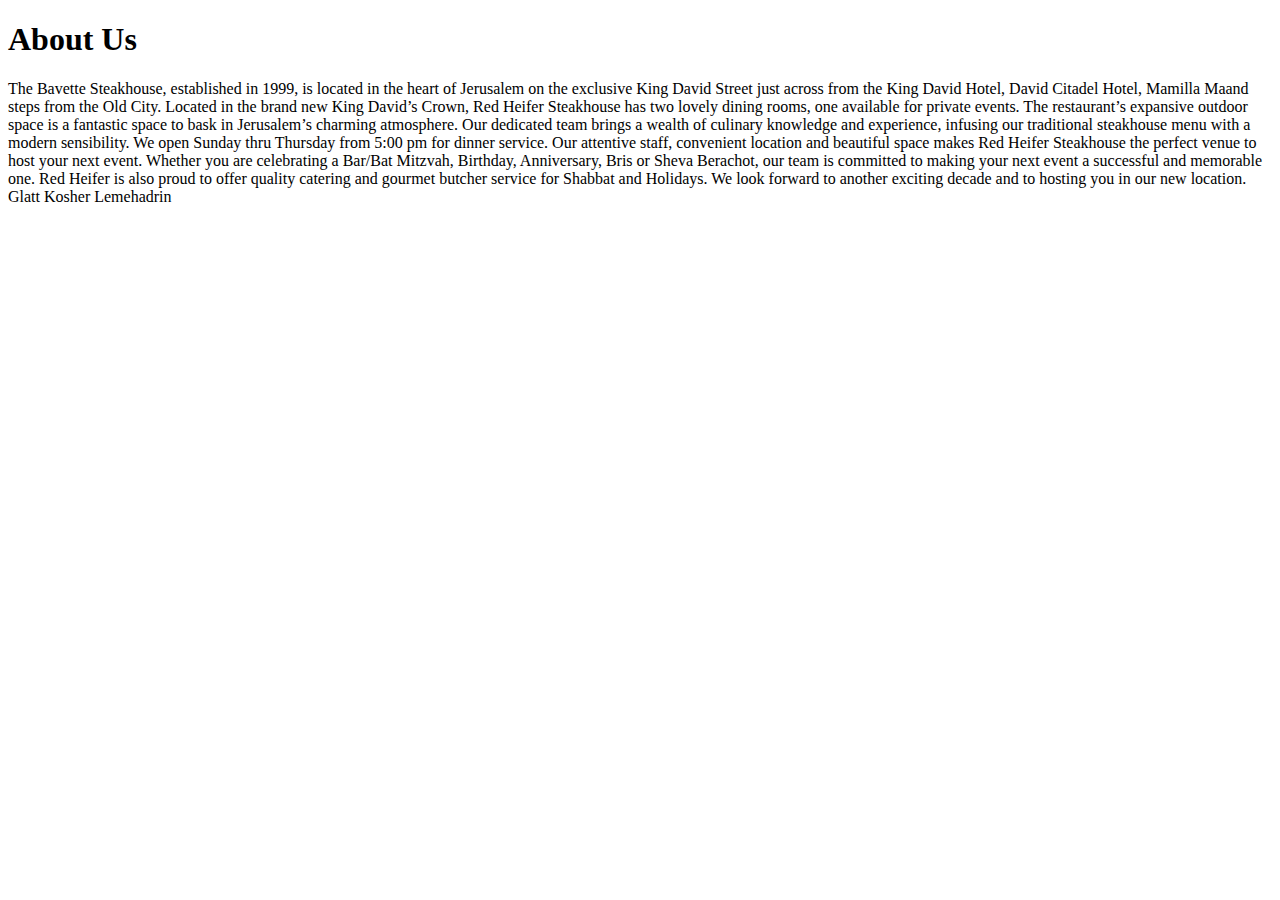
==== index.html @ e4cea2a4 "my first work" ====
<!DOCTYPE html>
<html lang="en">

<head>
    <meta charset="UTF-8">
    <meta name="viewport" content="width=device-width, initial-scale=1.0">
    <title>Document</title>
</head>

<body>
    <div class="About">
        <h1>About Us</h1>
        <p>The Bavette Steakhouse, established in 1999, is located in the heart of Jerusalem on the exclusive King David
            Street just across from the King David Hotel, David Citadel Hotel, Mamilla Maand steps from the Old City.
            Located in the brand new King David’s Crown, Red Heifer Steakhouse has two lovely dining rooms, one
            available for private events. The restaurant’s expansive outdoor space is a fantastic space to bask in
            Jerusalem’s charming atmosphere.

            Our dedicated team brings a wealth of culinary knowledge and experience, infusing our traditional steakhouse
            menu with a modern sensibility.

            We open Sunday thru Thursday from 5:00 pm for dinner service. Our attentive staff, convenient location and
            beautiful space makes Red Heifer Steakhouse the perfect venue to host your next event. Whether you are
            celebrating a Bar/Bat Mitzvah, Birthday, Anniversary, Bris or Sheva Berachot, our team is committed to
            making your next event a successful and memorable one. Red Heifer is also proud to offer quality catering
            and gourmet butcher service for Shabbat and Holidays.

            We look forward to another exciting decade and to hosting you in our new location.

            Glatt Kosher Lemehadrin</p>

    </div>

</body>

</html>
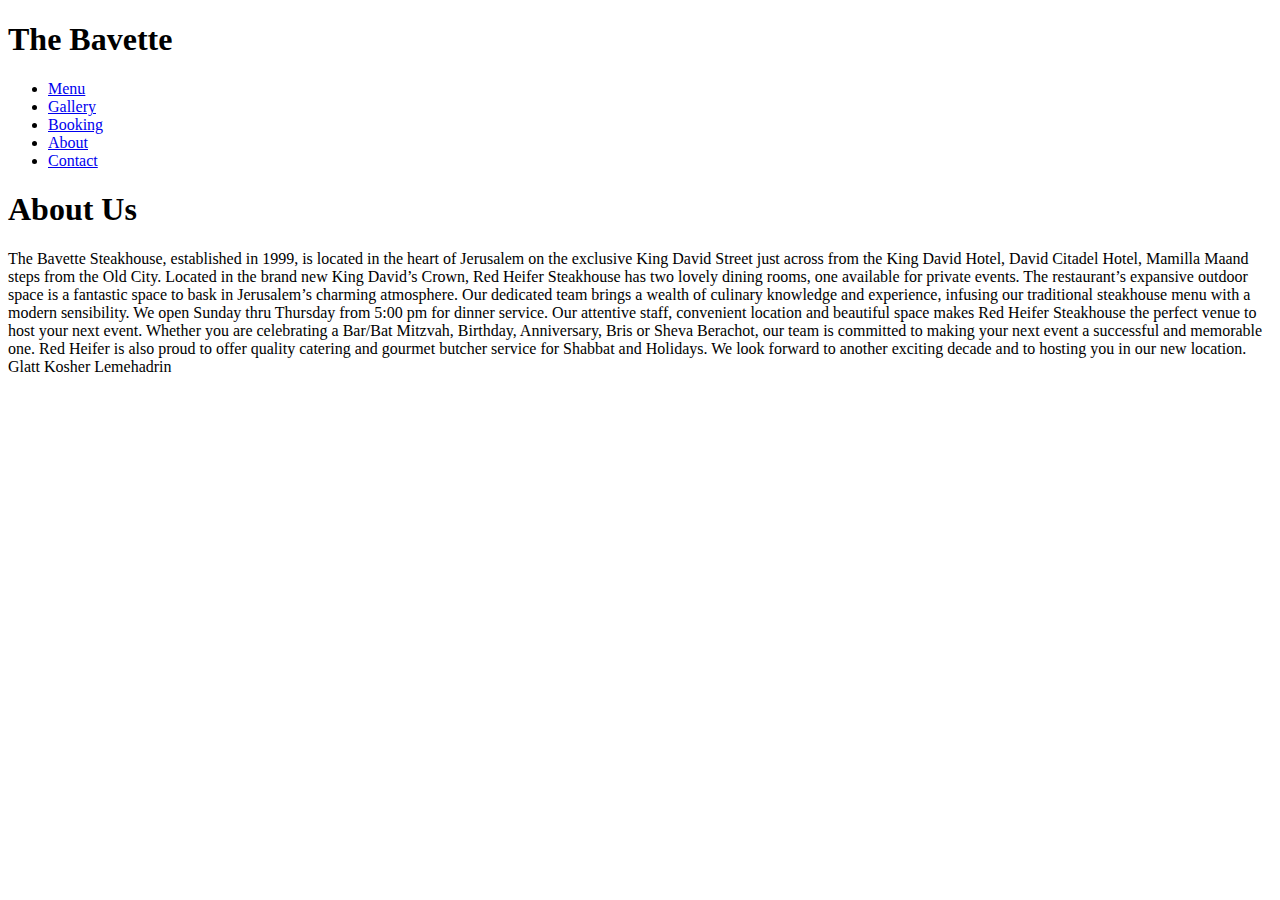
==== commit 5b755559: "Merge branch 'master' of https://github.com/erezCohen31/Restaurant" ====
--- a/index.html
+++ b/index.html
@@ -8,29 +8,49 @@
 </head>
 
 <body>
-    <div class="About">
-        <h1>About Us</h1>
-        <p>The Bavette Steakhouse, established in 1999, is located in the heart of Jerusalem on the exclusive King David
-            Street just across from the King David Hotel, David Citadel Hotel, Mamilla Maand steps from the Old City.
-            Located in the brand new King David’s Crown, Red Heifer Steakhouse has two lovely dining rooms, one
-            available for private events. The restaurant’s expansive outdoor space is a fantastic space to bask in
-            Jerusalem’s charming atmosphere.
+    
 
-            Our dedicated team brings a wealth of culinary knowledge and experience, infusing our traditional steakhouse
-            menu with a modern sensibility.
+    <header>
+        <h1>The Bavette</h1>
+    </header>
+    <aside>
+        <nav>
+            <ul>
+                <li><a href="#">Menu</a></li>
+                <li><a href="#">Gallery</a></li>
+                <li><a href="#">Booking</a></li>
+                <li><a href="#">About</a></li>
+                <li><a href="#">Contact</a></li>
 
-            We open Sunday thru Thursday from 5:00 pm for dinner service. Our attentive staff, convenient location and
-            beautiful space makes Red Heifer Steakhouse the perfect venue to host your next event. Whether you are
-            celebrating a Bar/Bat Mitzvah, Birthday, Anniversary, Bris or Sheva Berachot, our team is committed to
-            making your next event a successful and memorable one. Red Heifer is also proud to offer quality catering
-            and gourmet butcher service for Shabbat and Holidays.
 
-            We look forward to another exciting decade and to hosting you in our new location.
-
-            Glatt Kosher Lemehadrin</p>
-
-    </div>
-
+            </ul>
+        </nav>
+    </aside>
+    <main>
+        <div class="About">
+            <h1>About Us</h1>
+            <p>The Bavette Steakhouse, established in 1999, is located in the heart of Jerusalem on the exclusive King David
+                Street just across from the King David Hotel, David Citadel Hotel, Mamilla Maand steps from the Old City.
+                Located in the brand new King David’s Crown, Red Heifer Steakhouse has two lovely dining rooms, one
+                available for private events. The restaurant’s expansive outdoor space is a fantastic space to bask in
+                Jerusalem’s charming atmosphere.
+    
+                Our dedicated team brings a wealth of culinary knowledge and experience, infusing our traditional steakhouse
+                menu with a modern sensibility.
+    
+                We open Sunday thru Thursday from 5:00 pm for dinner service. Our attentive staff, convenient location and
+                beautiful space makes Red Heifer Steakhouse the perfect venue to host your next event. Whether you are
+                celebrating a Bar/Bat Mitzvah, Birthday, Anniversary, Bris or Sheva Berachot, our team is committed to
+                making your next event a successful and memorable one. Red Heifer is also proud to offer quality catering
+                and gourmet butcher service for Shabbat and Holidays.
+    
+                We look forward to another exciting decade and to hosting you in our new location.
+    
+                Glatt Kosher Lemehadrin</p>
+    
+        </div>
+    </main>
+    <footer></footer>
 </body>
 
 </html>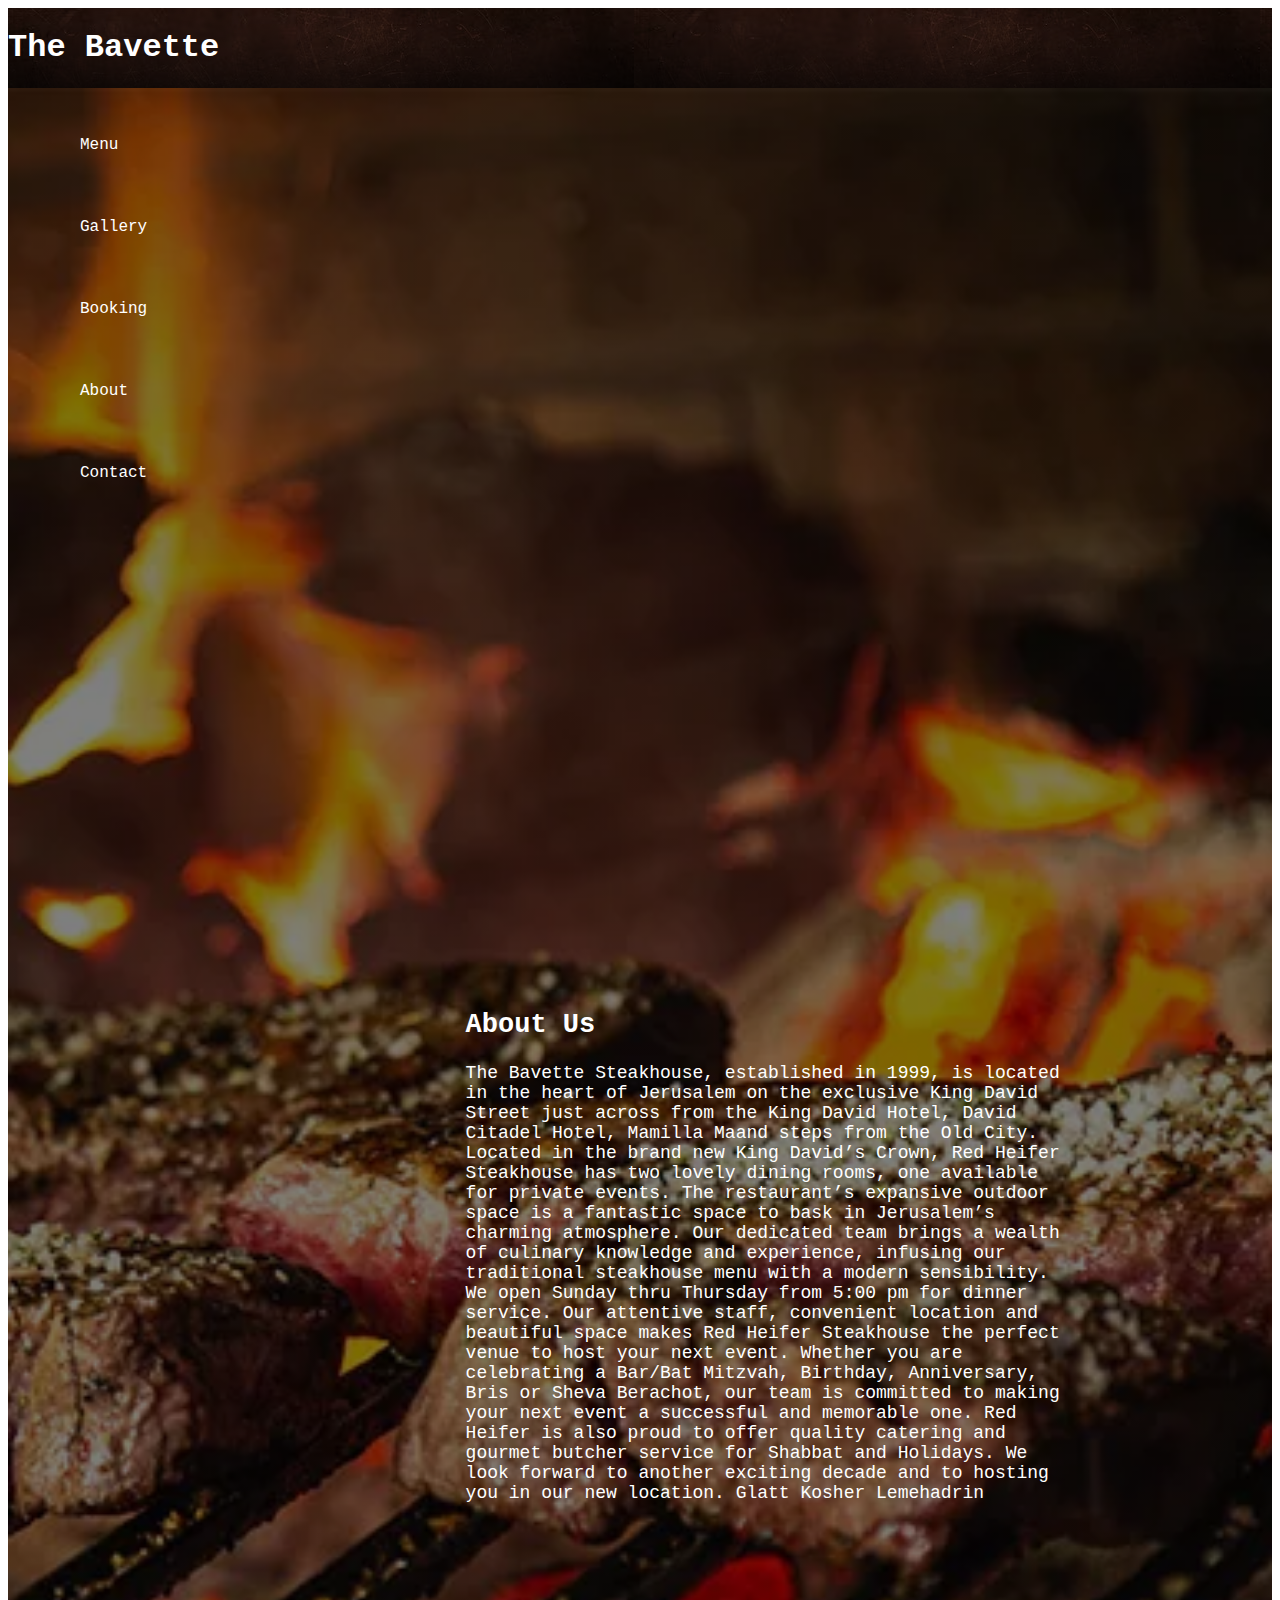
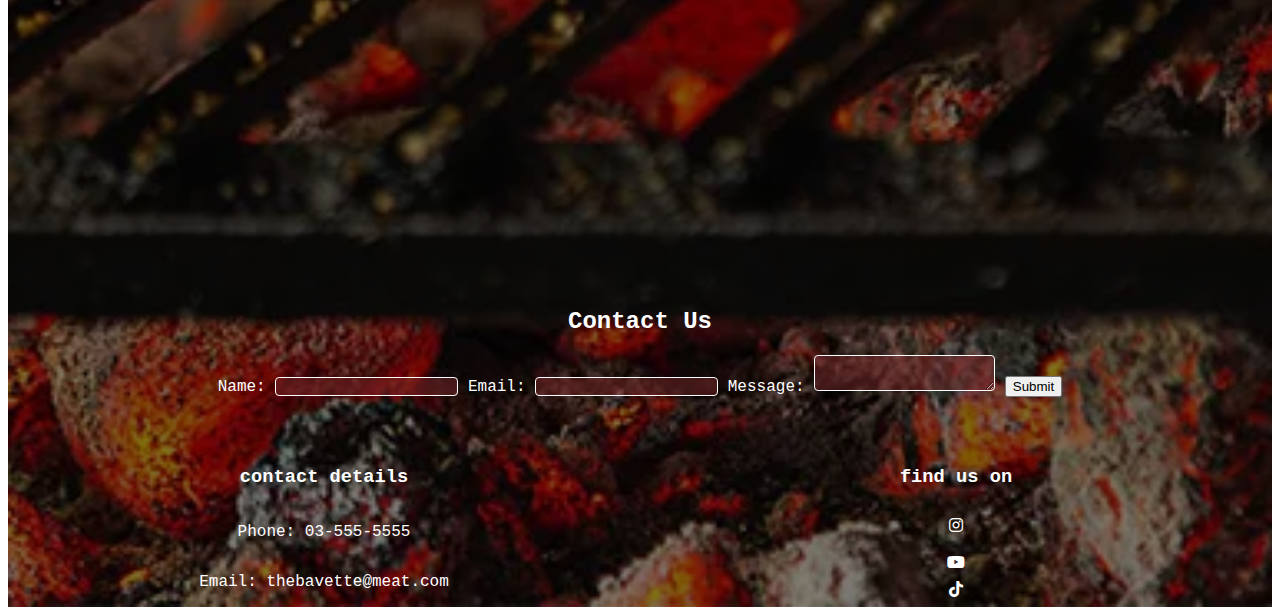
==== commit 2bfe277b: "index with css" ====
--- a/index.html
+++ b/index.html
@@ -5,52 +5,101 @@
     <meta charset="UTF-8">
     <meta name="viewport" content="width=device-width, initial-scale=1.0">
     <title>Document</title>
+  <link rel="stylesheet" href="https://cdnjs.cloudflare.com/ajax/libs/font-awesome/6.0.0-beta3/css/all.min.css">
+    <link rel="stylesheet" href="style.css">
+
 </head>
 
 <body>
+    <!-- <div class="video-container">
+        <video autoplay muted loop class="background-video">
+            <source src="/images/backgroud_video.mp4" type="video/mp4">
+            Votre navigateur ne supporte pas la vidéo HTML5.
+        </video>
+    </div> -->
     
 
-    <header>
-        <h1>The Bavette</h1>
-    </header>
-    <aside>
-        <nav>
-            <ul>
-                <li><a href="#">Menu</a></li>
-                <li><a href="#">Gallery</a></li>
-                <li><a href="#">Booking</a></li>
-                <li><a href="#">About</a></li>
-                <li><a href="#">Contact</a></li>
+
+        <header>
+            <h1>The Bavette</h1>
+        </header>
+       <div class="image-background"> <aside>
+        <div class="background-container">
+<aside>
+                <ul>
+                    <li><a href="#">Menu</a></li>
+                    <li><a href="#">Gallery</a></li>
+                    <li><a href="#">Booking</a></li>
+                    <li><a href="#about">About</a></li>
+                    <li><a href="#contact">Contact</a></li>
 
 
-            </ul>
-        </nav>
-    </aside>
-    <main>
-        <div class="About">
-            <h1>About Us</h1>
-            <p>The Bavette Steakhouse, established in 1999, is located in the heart of Jerusalem on the exclusive King David
-                Street just across from the King David Hotel, David Citadel Hotel, Mamilla Maand steps from the Old City.
-                Located in the brand new King David’s Crown, Red Heifer Steakhouse has two lovely dining rooms, one
-                available for private events. The restaurant’s expansive outdoor space is a fantastic space to bask in
-                Jerusalem’s charming atmosphere.
-    
-                Our dedicated team brings a wealth of culinary knowledge and experience, infusing our traditional steakhouse
-                menu with a modern sensibility.
-    
-                We open Sunday thru Thursday from 5:00 pm for dinner service. Our attentive staff, convenient location and
-                beautiful space makes Red Heifer Steakhouse the perfect venue to host your next event. Whether you are
-                celebrating a Bar/Bat Mitzvah, Birthday, Anniversary, Bris or Sheva Berachot, our team is committed to
-                making your next event a successful and memorable one. Red Heifer is also proud to offer quality catering
-                and gourmet butcher service for Shabbat and Holidays.
-    
-                We look forward to another exciting decade and to hosting you in our new location.
-    
-                Glatt Kosher Lemehadrin</p>
-    
-        </div>
-    </main>
-    <footer></footer>
+                </ul>
+        </aside>
+        <main>
+            <div class="about" id="about">
+                <h2>About Us</h2>
+                <p>The Bavette Steakhouse, established in 1999, is located in the heart of Jerusalem on the exclusive
+                    King David
+                    Street just across from the King David Hotel, David Citadel Hotel, Mamilla Maand steps from the Old
+                    City.
+                    Located in the brand new King David’s Crown, Red Heifer Steakhouse has two lovely dining rooms, one
+                    available for private events. The restaurant’s expansive outdoor space is a fantastic space to bask
+                    in
+                    Jerusalem’s charming atmosphere.
+
+                    Our dedicated team brings a wealth of culinary knowledge and experience, infusing our traditional
+                    steakhouse
+                    menu with a modern sensibility.
+
+                    We open Sunday thru Thursday from 5:00 pm for dinner service. Our attentive staff, convenient
+                    location and
+                    beautiful space makes Red Heifer Steakhouse the perfect venue to host your next event. Whether you
+                    are
+                    celebrating a Bar/Bat Mitzvah, Birthday, Anniversary, Bris or Sheva Berachot, our team is committed
+                    to
+                    making your next event a successful and memorable one. Red Heifer is also proud to offer quality
+                    catering
+                    and gourmet butcher service for Shabbat and Holidays.
+
+                    We look forward to another exciting decade and to hosting you in our new location.
+
+                    Glatt Kosher Lemehadrin</p>
+
+            </div>
+        </main>
+        <footer>
+            <section id="contact">
+
+                <h2>Contact Us</h2>
+                <form action="#" method="post">
+                    <label for="name">Name:</label>
+                    <input type="text" id="name" name="name" required>
+
+                    <label for="email">Email:</label>
+                    <input type="email" id="email" name="email" required>
+
+                    <label for="message">Message:</label>
+                    <textarea id="message" name="message" required></textarea>
+
+                    <input type="submit" value="Submit">
+                </form>
+            </section>
+            <div class="contact-details">
+                <h3>contact details</h3>
+                <p>Phone: 03-555-5555</p>
+                <p>Email: thebavette@meat.com</p>
+            </div>
+            <div class="social-media">
+                <h3>find us on</h3>
+                <i class="fa-brands fa-instagram"></i>
+                <i class="fa-brands fa-x-twitter"></i>  
+                <i class="fa-brands fa-youtube"></i>
+                <i class="fa-brands fa-tiktok"></i>
+            </div>
+        </footer>
+    </div>
+    </div>
 </body>
 
 </html>--- a/style.css
+++ b/style.css
@@ -0,0 +1,140 @@
+:root{
+    --color-text :white;    
+    ;
+    --font-text:  'Courier New', Courier, monospace;
+}
+.image-background {
+    background-image: linear-gradient(rgba(0, 0, 0, 0.5), rgba(0, 0, 0, 0.5)),url(/images/image.png) ;
+    background-size: cover;
+    background-position: center;
+   }
+   body{
+    display: flex;
+flex-direction: column;
+}
+.background-container {
+    display: grid;
+    grid-template-columns: 20vw auto;
+    grid-template-rows:  100vh auto auto;
+
+}
+
+header {
+  background-image:linear-gradient(rgba(0, 0, 0, 0.3), rgba(0, 0, 0, 0.8)),url(/images/backgroud_header.avif) ;
+    color: var(--color-text);
+    font-family: var(--font-text);
+    
+
+}   
+
+aside {
+    grid-column: 1/3;
+    grid-row: 1/2;
+
+    }
+     ul  {
+       display: flex;
+       flex-direction: column;  
+    list-style-type: none; 
+
+ }
+aside  ul li a{
+    display: block;
+    text-decoration: none;
+    padding: 2rem;
+    color: var(--color-text);
+font-family: 'Courier New', Courier, monospace;
+
+}
+a:hover{
+    font-size: 1.5rem;
+    transition: 300ms;
+}
+
+main {
+    grid-column: 2/3;
+    grid-row: 2/3;
+    height: 100vh;
+    display: flex;
+    justify-content: center;
+    color: var(--color-text);
+    font-family: var(--font-text);
+
+}
+
+.about{
+ width: 60%;
+ font-size: large;
+
+}
+
+footer {
+display: grid;
+    grid-column: 1/3;
+    grid-row: 3/4;
+    grid-template-columns: 1fr 1fr;
+grid-template-rows: 1fr 1fr;
+color: var(--color-text);
+font-family: var(--font-text);
+
+}
+input:not([type=submit]), textarea {
+background-color: rgba(121, 43, 43, 0.499);
+border: white 1px solid;
+border-radius: 4px;}
+
+#contact {
+    grid-column: 1/3;
+    grid-row: 1/2;
+    display: flex;
+    flex-direction: column;
+    align-items: center;
+}
+.contact-details {
+    grid-column: 1/2;
+    grid-row: 2/3;
+    display: flex;
+    flex-direction: column;
+    align-items: center;
+    justify-content: center;
+}
+.social-media {
+    grid-column: 2/3;
+    grid-row: 2/3;
+    display: flex;
+    flex-direction: column;
+    align-items: center;
+    justify-content: space-between;
+    margin-bottom: 10px;
+}
+@media screen and (max-width: 600px) {
+    .background-container {
+        grid-template-columns: 1fr;
+        grid-template-rows:  100vh auto auto;
+    }
+   .about{width: 100%;}
+    
+   footer{
+    grid-template-columns: 1fr;
+    grid-template-rows: 1fr 1fr 1fr;}
+    #contact {
+        grid-column: 1/2;
+        grid-row: 1/2;
+    }
+    form{
+        display: flex;
+        flex-direction: column;
+    }
+    .contact-details {
+        grid-column: 1/2;
+
+        grid-row: 2/3;
+        
+    }
+    .social-media {
+        grid-column: 1/2;
+        grid-row: 3/4;
+       justify-content: space-evenly;
+        
+    }
+}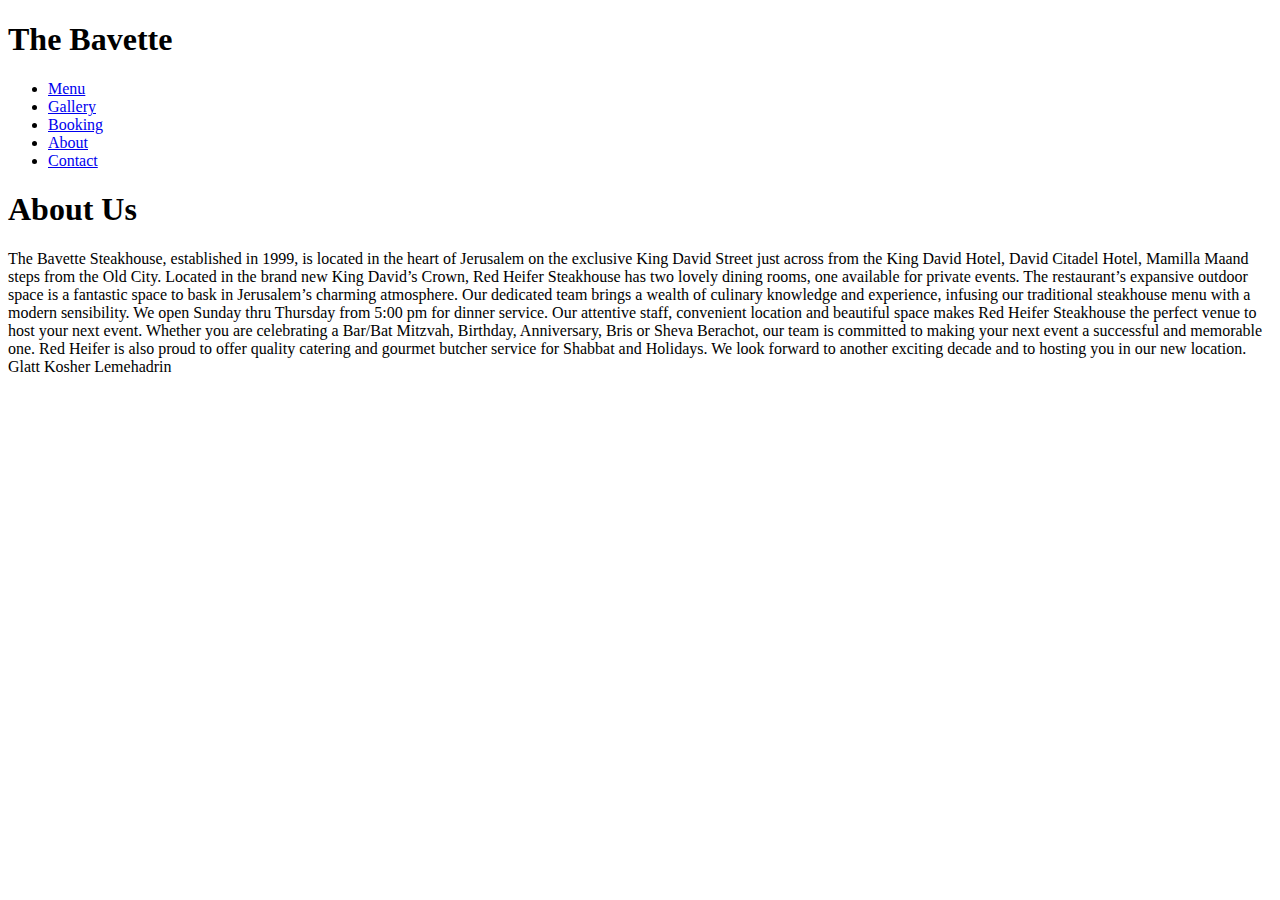
==== commit c11546f0: "now the gallery is all reday made" ====
--- a/index.html
+++ b/index.html
@@ -5,101 +5,52 @@
     <meta charset="UTF-8">
     <meta name="viewport" content="width=device-width, initial-scale=1.0">
     <title>Document</title>
-  <link rel="stylesheet" href="https://cdnjs.cloudflare.com/ajax/libs/font-awesome/6.0.0-beta3/css/all.min.css">
-    <link rel="stylesheet" href="style.css">
-
 </head>
 
 <body>
-    <!-- <div class="video-container">
-        <video autoplay muted loop class="background-video">
-            <source src="/images/backgroud_video.mp4" type="video/mp4">
-            Votre navigateur ne supporte pas la vidéo HTML5.
-        </video>
-    </div> -->
     
 
-
-        <header>
-            <h1>The Bavette</h1>
-        </header>
-       <div class="image-background"> <aside>
-        <div class="background-container">
-<aside>
-                <ul>
-                    <li><a href="#">Menu</a></li>
-                    <li><a href="#">Gallery</a></li>
-                    <li><a href="#">Booking</a></li>
-                    <li><a href="#about">About</a></li>
-                    <li><a href="#contact">Contact</a></li>
+    <header>
+        <h1>The Bavette</h1>
+    </header>
+    <aside>
+        <nav>
+            <ul>
+                <li><a href="#">Menu</a></li>
+                <li><a href="gallery.html">Gallery</a></li>
+                <li><a href="#">Booking</a></li>
+                <li><a href="#">About</a></li>
+                <li><a href="#">Contact</a></li>
 
 
-                </ul>
-        </aside>
-        <main>
-            <div class="about" id="about">
-                <h2>About Us</h2>
-                <p>The Bavette Steakhouse, established in 1999, is located in the heart of Jerusalem on the exclusive
-                    King David
-                    Street just across from the King David Hotel, David Citadel Hotel, Mamilla Maand steps from the Old
-                    City.
-                    Located in the brand new King David’s Crown, Red Heifer Steakhouse has two lovely dining rooms, one
-                    available for private events. The restaurant’s expansive outdoor space is a fantastic space to bask
-                    in
-                    Jerusalem’s charming atmosphere.
-
-                    Our dedicated team brings a wealth of culinary knowledge and experience, infusing our traditional
-                    steakhouse
-                    menu with a modern sensibility.
-
-                    We open Sunday thru Thursday from 5:00 pm for dinner service. Our attentive staff, convenient
-                    location and
-                    beautiful space makes Red Heifer Steakhouse the perfect venue to host your next event. Whether you
-                    are
-                    celebrating a Bar/Bat Mitzvah, Birthday, Anniversary, Bris or Sheva Berachot, our team is committed
-                    to
-                    making your next event a successful and memorable one. Red Heifer is also proud to offer quality
-                    catering
-                    and gourmet butcher service for Shabbat and Holidays.
-
-                    We look forward to another exciting decade and to hosting you in our new location.
-
-                    Glatt Kosher Lemehadrin</p>
-
-            </div>
-        </main>
-        <footer>
-            <section id="contact">
-
-                <h2>Contact Us</h2>
-                <form action="#" method="post">
-                    <label for="name">Name:</label>
-                    <input type="text" id="name" name="name" required>
-
-                    <label for="email">Email:</label>
-                    <input type="email" id="email" name="email" required>
-
-                    <label for="message">Message:</label>
-                    <textarea id="message" name="message" required></textarea>
-
-                    <input type="submit" value="Submit">
-                </form>
-            </section>
-            <div class="contact-details">
-                <h3>contact details</h3>
-                <p>Phone: 03-555-5555</p>
-                <p>Email: thebavette@meat.com</p>
-            </div>
-            <div class="social-media">
-                <h3>find us on</h3>
-                <i class="fa-brands fa-instagram"></i>
-                <i class="fa-brands fa-x-twitter"></i>  
-                <i class="fa-brands fa-youtube"></i>
-                <i class="fa-brands fa-tiktok"></i>
-            </div>
-        </footer>
-    </div>
-    </div>
+            </ul>
+        </nav>
+    </aside>
+    <main>
+        <div class="About">
+            <h1>About Us</h1>
+            <p>The Bavette Steakhouse, established in 1999, is located in the heart of Jerusalem on the exclusive King David
+                Street just across from the King David Hotel, David Citadel Hotel, Mamilla Maand steps from the Old City.
+                Located in the brand new King David’s Crown, Red Heifer Steakhouse has two lovely dining rooms, one
+                available for private events. The restaurant’s expansive outdoor space is a fantastic space to bask in
+                Jerusalem’s charming atmosphere.
+    
+                Our dedicated team brings a wealth of culinary knowledge and experience, infusing our traditional steakhouse
+                menu with a modern sensibility.
+    
+                We open Sunday thru Thursday from 5:00 pm for dinner service. Our attentive staff, convenient location and
+                beautiful space makes Red Heifer Steakhouse the perfect venue to host your next event. Whether you are
+                celebrating a Bar/Bat Mitzvah, Birthday, Anniversary, Bris or Sheva Berachot, our team is committed to
+                making your next event a successful and memorable one. Red Heifer is also proud to offer quality catering
+                and gourmet butcher service for Shabbat and Holidays.
+    
+                We look forward to another exciting decade and to hosting you in our new location.
+    
+                Glatt Kosher Lemehadrin</p>
+    
+        </div>
+    </main>
+    <footer></footer>
 </body>
 
 </html>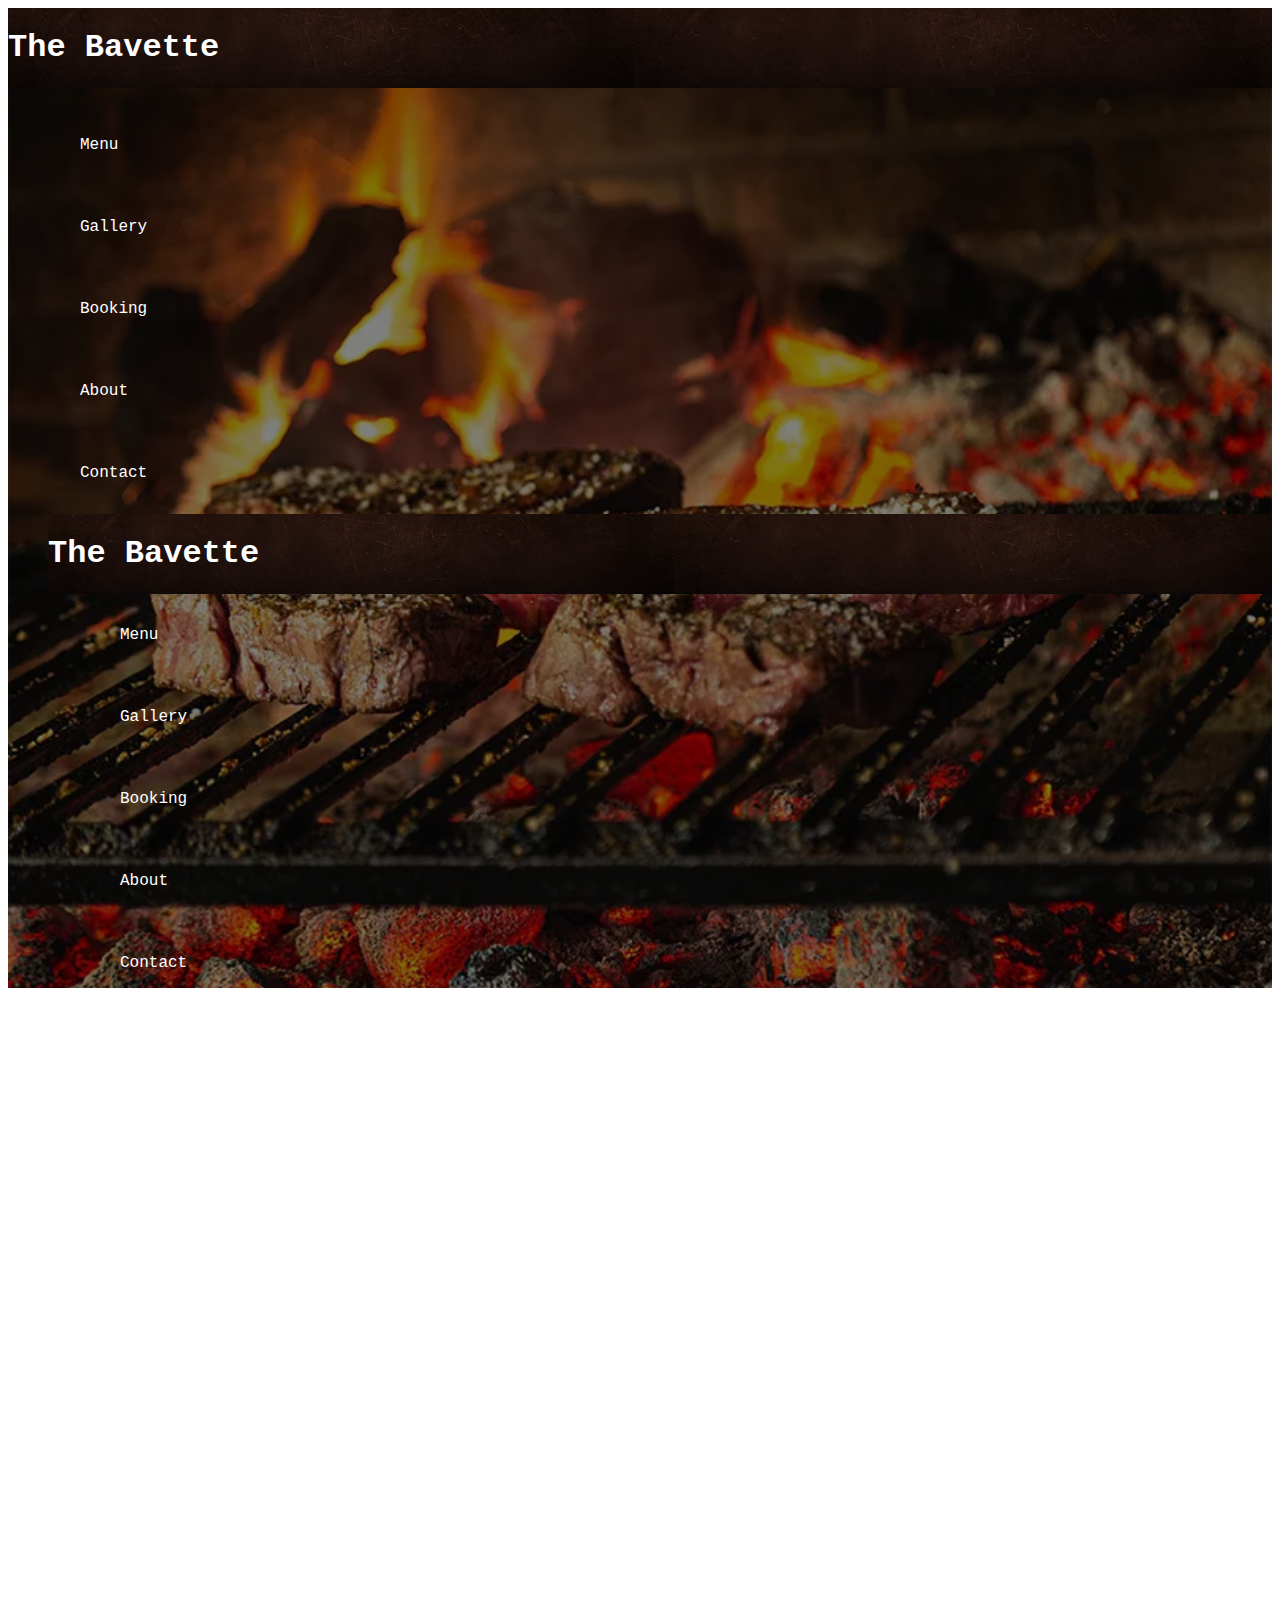
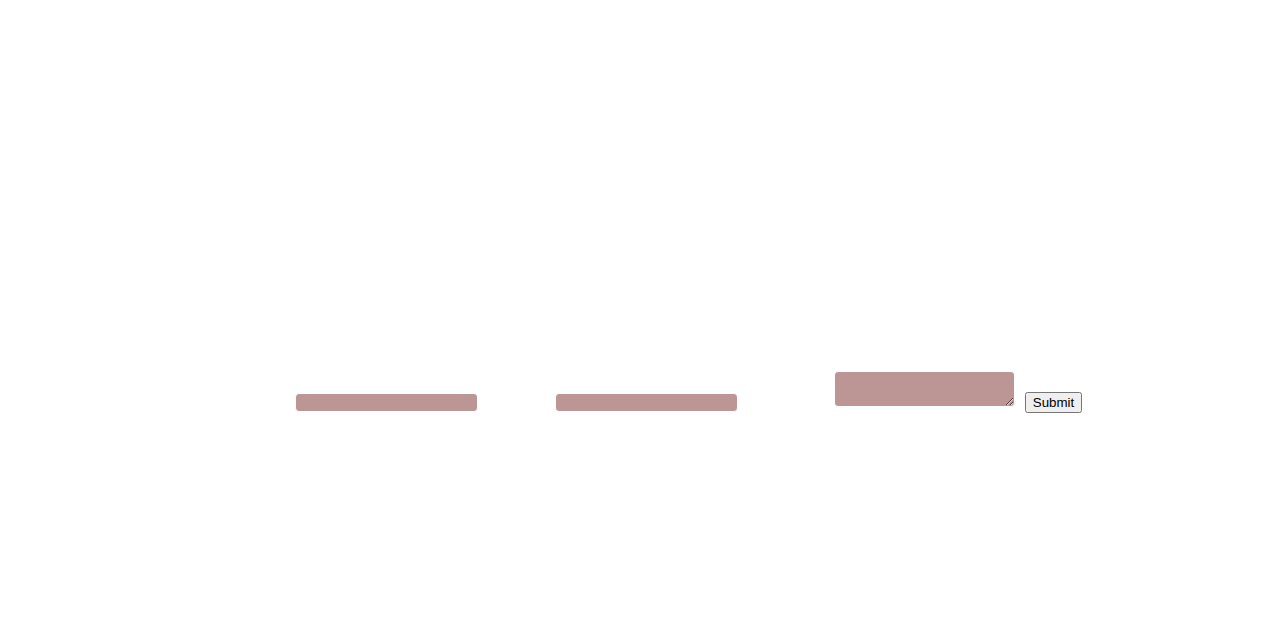
==== commit 471de5cc: "Merge branch 'master' of https://github.com/erezCohen31/Restaurant into feature/aboutus" ====
--- a/index.html
+++ b/index.html
@@ -5,11 +5,33 @@
     <meta charset="UTF-8">
     <meta name="viewport" content="width=device-width, initial-scale=1.0">
     <title>Document</title>
+  <link rel="stylesheet" href="https://cdnjs.cloudflare.com/ajax/libs/font-awesome/6.0.0-beta3/css/all.min.css">
+    <link rel="stylesheet" href="style.css">
+
 </head>
 
 <body>
+    <!-- <div class="video-container">
+        <video autoplay muted loop class="background-video">
+            <source src="/images/backgroud_video.mp4" type="video/mp4">
+            Votre navigateur ne supporte pas la vidéo HTML5.
+        </video>
+    </div> -->
     
 
+
+        <header>
+            <h1>The Bavette</h1>
+        </header>
+       <div class="image-background"> <aside>
+        <div class="background-container">
+<aside>
+                <ul>
+                    <li><a href="#">Menu</a></li>
+                    <li><a href="#">Gallery</a></li>
+                    <li><a href="#">Booking</a></li>
+                    <li><a href="#about">About</a></li>
+                    <li><a href="#contact">Contact</a></li>
     <header>
         <h1>The Bavette</h1>
     </header>
@@ -23,34 +45,72 @@
                 <li><a href="#">Contact</a></li>
 
 
-            </ul>
-        </nav>
-    </aside>
-    <main>
-        <div class="About">
-            <h1>About Us</h1>
-            <p>The Bavette Steakhouse, established in 1999, is located in the heart of Jerusalem on the exclusive King David
-                Street just across from the King David Hotel, David Citadel Hotel, Mamilla Maand steps from the Old City.
-                Located in the brand new King David’s Crown, Red Heifer Steakhouse has two lovely dining rooms, one
-                available for private events. The restaurant’s expansive outdoor space is a fantastic space to bask in
-                Jerusalem’s charming atmosphere.
-    
-                Our dedicated team brings a wealth of culinary knowledge and experience, infusing our traditional steakhouse
-                menu with a modern sensibility.
-    
-                We open Sunday thru Thursday from 5:00 pm for dinner service. Our attentive staff, convenient location and
-                beautiful space makes Red Heifer Steakhouse the perfect venue to host your next event. Whether you are
-                celebrating a Bar/Bat Mitzvah, Birthday, Anniversary, Bris or Sheva Berachot, our team is committed to
-                making your next event a successful and memorable one. Red Heifer is also proud to offer quality catering
-                and gourmet butcher service for Shabbat and Holidays.
-    
-                We look forward to another exciting decade and to hosting you in our new location.
-    
-                Glatt Kosher Lemehadrin</p>
-    
-        </div>
-    </main>
-    <footer></footer>
+                </ul>
+        </aside>
+        <main>
+            <div class="about" id="about">
+                <h2>About Us</h2>
+                <p>The Bavette Steakhouse, established in 1999, is located in the heart of Jerusalem on the exclusive
+                    King David
+                    Street just across from the King David Hotel, David Citadel Hotel, Mamilla Maand steps from the Old
+                    City.
+                    Located in the brand new King David’s Crown, Red Heifer Steakhouse has two lovely dining rooms, one
+                    available for private events. The restaurant’s expansive outdoor space is a fantastic space to bask
+                    in
+                    Jerusalem’s charming atmosphere.
+
+                    Our dedicated team brings a wealth of culinary knowledge and experience, infusing our traditional
+                    steakhouse
+                    menu with a modern sensibility.
+
+                    We open Sunday thru Thursday from 5:00 pm for dinner service. Our attentive staff, convenient
+                    location and
+                    beautiful space makes Red Heifer Steakhouse the perfect venue to host your next event. Whether you
+                    are
+                    celebrating a Bar/Bat Mitzvah, Birthday, Anniversary, Bris or Sheva Berachot, our team is committed
+                    to
+                    making your next event a successful and memorable one. Red Heifer is also proud to offer quality
+                    catering
+                    and gourmet butcher service for Shabbat and Holidays.
+
+                    We look forward to another exciting decade and to hosting you in our new location.
+
+                    Glatt Kosher Lemehadrin</p>
+
+            </div>
+        </main>
+        <footer>
+            <section id="contact">
+
+                <h2>Contact Us</h2>
+                <form action="#" method="post">
+                    <label for="name">Name:</label>
+                    <input type="text" id="name" name="name" required>
+
+                    <label for="email">Email:</label>
+                    <input type="email" id="email" name="email" required>
+
+                    <label for="message">Message:</label>
+                    <textarea id="message" name="message" required></textarea>
+
+                    <input type="submit" value="Submit">
+                </form>
+            </section>
+            <div class="contact-details">
+                <h3>contact details</h3>
+                <p>Phone: 03-555-5555</p>
+                <p>Email: thebavette@meat.com</p>
+            </div>
+            <div class="social-media">
+                <h3>find us on</h3>
+                <i class="fa-brands fa-instagram"></i>
+                <i class="fa-brands fa-x-twitter"></i>  
+                <i class="fa-brands fa-youtube"></i>
+                <i class="fa-brands fa-tiktok"></i>
+            </div>
+        </footer>
+    </div>
+    </div>
 </body>
 
 </html>--- a/style.css
+++ b/style.css
@@ -0,0 +1,140 @@
+:root{
+    --color-text :white;    
+    ;
+    --font-text:  'Courier New', Courier, monospace;
+}
+.image-background {
+    background-image: linear-gradient(rgba(0, 0, 0, 0.5), rgba(0, 0, 0, 0.5)),url(/images/image.png) ;
+    background-size: cover;
+    background-position: center;
+   }
+   body{
+    display: flex;
+flex-direction: column;
+}
+.background-container {
+    display: grid;
+    grid-template-columns: 20vw auto;
+    grid-template-rows:  100vh auto auto;
+
+}
+
+header {
+  background-image:linear-gradient(rgba(0, 0, 0, 0.3), rgba(0, 0, 0, 0.8)),url(/images/backgroud_header.avif) ;
+    color: var(--color-text);
+    font-family: var(--font-text);
+    
+
+}   
+
+aside {
+    grid-column: 1/3;
+    grid-row: 1/2;
+
+    }
+     ul  {
+       display: flex;
+       flex-direction: column;  
+    list-style-type: none; 
+
+ }
+aside  ul li a{
+    display: block;
+    text-decoration: none;
+    padding: 2rem;
+    color: var(--color-text);
+font-family: 'Courier New', Courier, monospace;
+
+}
+a:hover{
+    font-size: 1.5rem;
+    transition: 300ms;
+}
+
+main {
+    grid-column: 2/3;
+    grid-row: 2/3;
+    height: 100vh;
+    display: flex;
+    justify-content: center;
+    color: var(--color-text);
+    font-family: var(--font-text);
+
+}
+
+.about{
+ width: 60%;
+ font-size: large;
+
+}
+
+footer {
+display: grid;
+    grid-column: 1/3;
+    grid-row: 3/4;
+    grid-template-columns: 1fr 1fr;
+grid-template-rows: 1fr 1fr;
+color: var(--color-text);
+font-family: var(--font-text);
+
+}
+input:not([type=submit]), textarea {
+background-color: rgba(121, 43, 43, 0.499);
+border: white 1px solid;
+border-radius: 4px;}
+
+#contact {
+    grid-column: 1/3;
+    grid-row: 1/2;
+    display: flex;
+    flex-direction: column;
+    align-items: center;
+}
+.contact-details {
+    grid-column: 1/2;
+    grid-row: 2/3;
+    display: flex;
+    flex-direction: column;
+    align-items: center;
+    justify-content: center;
+}
+.social-media {
+    grid-column: 2/3;
+    grid-row: 2/3;
+    display: flex;
+    flex-direction: column;
+    align-items: center;
+    justify-content: space-between;
+    margin-bottom: 10px;
+}
+@media screen and (max-width: 600px) {
+    .background-container {
+        grid-template-columns: 1fr;
+        grid-template-rows:  100vh auto auto;
+    }
+   .about{width: 100%;}
+    
+   footer{
+    grid-template-columns: 1fr;
+    grid-template-rows: 1fr 1fr 1fr;}
+    #contact {
+        grid-column: 1/2;
+        grid-row: 1/2;
+    }
+    form{
+        display: flex;
+        flex-direction: column;
+    }
+    .contact-details {
+        grid-column: 1/2;
+
+        grid-row: 2/3;
+        
+    }
+    .social-media {
+        grid-column: 1/2;
+        grid-row: 3/4;
+       justify-content: space-evenly;
+        
+    }
+}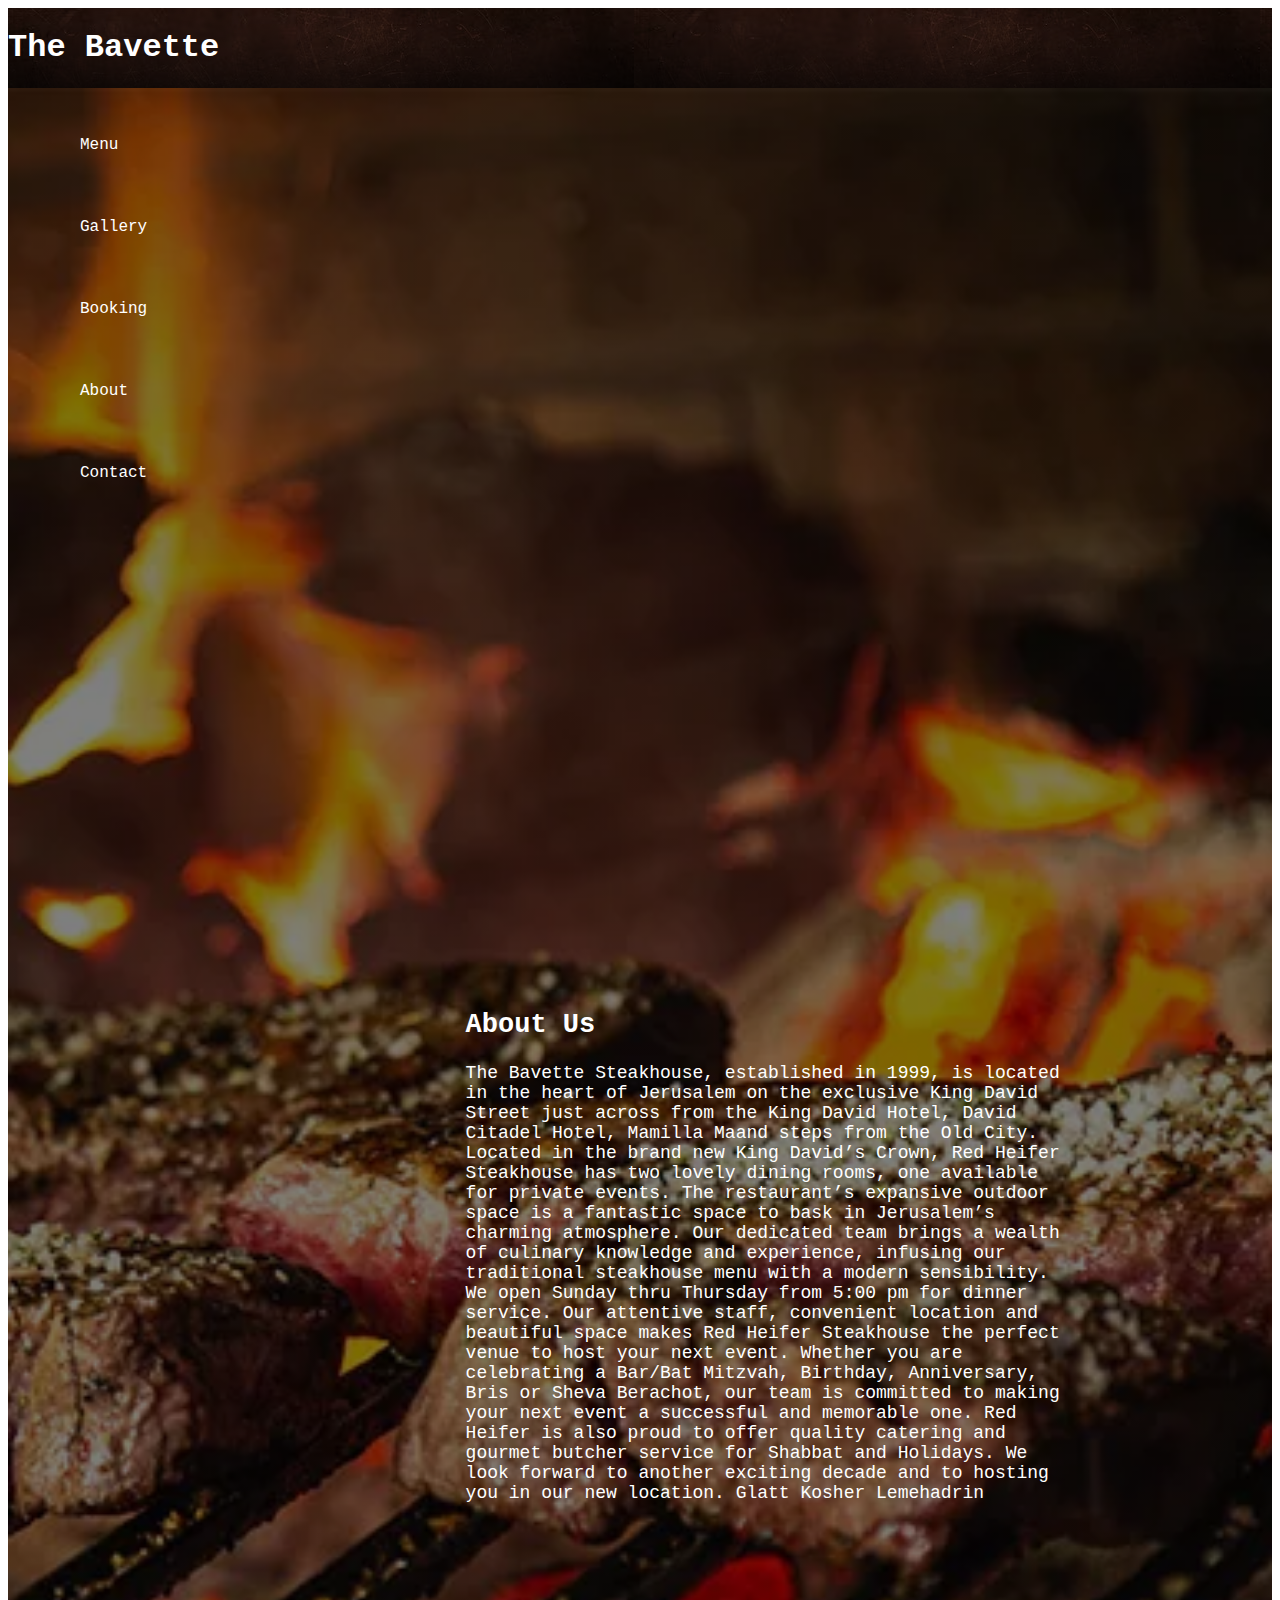
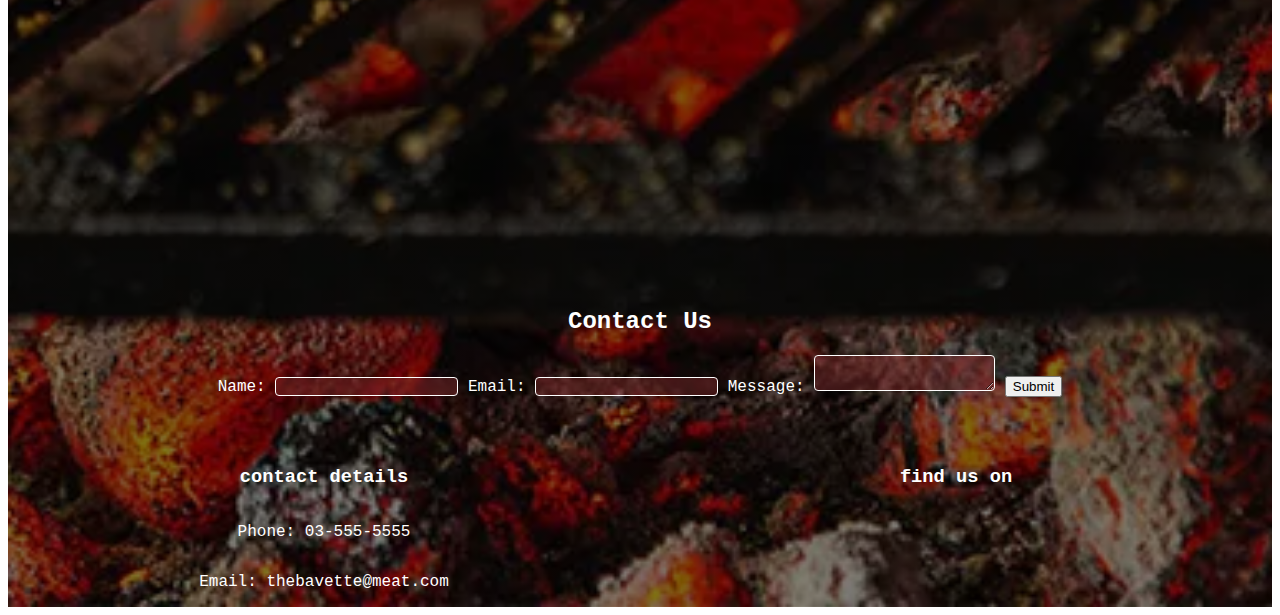
==== commit 4e358b74: "now the booking ready" ====
--- a/index.html
+++ b/index.html
@@ -5,111 +5,99 @@
     <meta charset="UTF-8">
     <meta name="viewport" content="width=device-width, initial-scale=1.0">
     <title>Document</title>
-  <link rel="stylesheet" href="https://cdnjs.cloudflare.com/ajax/libs/font-awesome/6.0.0-beta3/css/all.min.css">
-    <link rel="stylesheet" href="style.css">
+
 
 </head>
+<link rel="stylesheet" href="">
+<link rel="stylesheet" href="style.css">
 
 <body>
-    <!-- <div class="video-container">
-        <video autoplay muted loop class="background-video">
-            <source src="/images/backgroud_video.mp4" type="video/mp4">
-            Votre navigateur ne supporte pas la vidéo HTML5.
-        </video>
-    </div> -->
-    
-
-
-        <header>
-            <h1>The Bavette</h1>
-        </header>
-       <div class="image-background"> <aside>
-        <div class="background-container">
-<aside>
-                <ul>
-                    <li><a href="#">Menu</a></li>
-                    <li><a href="#">Gallery</a></li>
-                    <li><a href="#">Booking</a></li>
-                    <li><a href="#about">About</a></li>
-                    <li><a href="#contact">Contact</a></li>
     <header>
         <h1>The Bavette</h1>
     </header>
-    <aside>
-        <nav>
-            <ul>
-                <li><a href="#">Menu</a></li>
-                <li><a href="gallery.html">Gallery</a></li>
-                <li><a href="#">Booking</a></li>
-                <li><a href="#">About</a></li>
-                <li><a href="#">Contact</a></li>
+    <div class="image-background">
+            <div class="background-container">
+                <aside>
+                    <ul>
+                        <li><a href="#">Menu</a></li>
+                        <li><a href="gallery.html">Gallery</a></li>
+                        <li><a href="Booking.html">Booking</a></li>
+                        <li><a href="#about">About</a></li>
+                        <li><a href="#contact">Contact</a></li>
+                    </ul>
+                </aside>
+                <main>
+                    <div class="about" id="about">
+                        <h2>About Us</h2>
+                        <p>The Bavette Steakhouse, established in 1999, is located in the heart of Jerusalem on
+                            the exclusive
+                            King David
+                            Street just across from the King David Hotel, David Citadel Hotel, Mamilla Maand
+                            steps from the Old
+                            City.
+                            Located in the brand new King David’s Crown, Red Heifer Steakhouse has two lovely
+                            dining rooms, one
+                            available for private events. The restaurant’s expansive outdoor space is a
+                            fantastic space to bask
+                            in
+                            Jerusalem’s charming atmosphere.
 
+                            Our dedicated team brings a wealth of culinary knowledge and experience, infusing
+                            our traditional
+                            steakhouse
+                            menu with a modern sensibility.
 
-                </ul>
-        </aside>
-        <main>
-            <div class="about" id="about">
-                <h2>About Us</h2>
-                <p>The Bavette Steakhouse, established in 1999, is located in the heart of Jerusalem on the exclusive
-                    King David
-                    Street just across from the King David Hotel, David Citadel Hotel, Mamilla Maand steps from the Old
-                    City.
-                    Located in the brand new King David’s Crown, Red Heifer Steakhouse has two lovely dining rooms, one
-                    available for private events. The restaurant’s expansive outdoor space is a fantastic space to bask
-                    in
-                    Jerusalem’s charming atmosphere.
+                            We open Sunday thru Thursday from 5:00 pm for dinner service. Our attentive staff,
+                            convenient
+                            location and
+                            beautiful space makes Red Heifer Steakhouse the perfect venue to host your next
+                            event. Whether you
+                            are
+                            celebrating a Bar/Bat Mitzvah, Birthday, Anniversary, Bris or Sheva Berachot, our
+                            team is committed
+                            to
+                            making your next event a successful and memorable one. Red Heifer is also proud to
+                            offer quality
+                            catering
+                            and gourmet butcher service for Shabbat and Holidays.
 
-                    Our dedicated team brings a wealth of culinary knowledge and experience, infusing our traditional
-                    steakhouse
-                    menu with a modern sensibility.
+                            We look forward to another exciting decade and to hosting you in our new location.
 
-                    We open Sunday thru Thursday from 5:00 pm for dinner service. Our attentive staff, convenient
-                    location and
-                    beautiful space makes Red Heifer Steakhouse the perfect venue to host your next event. Whether you
-                    are
-                    celebrating a Bar/Bat Mitzvah, Birthday, Anniversary, Bris or Sheva Berachot, our team is committed
-                    to
-                    making your next event a successful and memorable one. Red Heifer is also proud to offer quality
-                    catering
-                    and gourmet butcher service for Shabbat and Holidays.
+                            Glatt Kosher Lemehadrin</p>
 
-                    We look forward to another exciting decade and to hosting you in our new location.
+                    </div>
+                </main>
+                <footer>
+                    <section id="contact">
 
-                    Glatt Kosher Lemehadrin</p>
+                        <h2>Contact Us</h2>
+                        <form action="#" method="post">
+                            <label for="name">Name:</label>
+                            <input type="text" id="name" name="name" required>
 
+                            <label for="email">Email:</label>
+                            <input type="email" id="email" name="email" required>
+
+                            <label for="message">Message:</label>
+                            <textarea id="message" name="message" required></textarea>
+
+                            <input type="submit" value="Submit">
+                        </form>
+                    </section>
+                    <div class="contact-details">
+                        <h3>contact details</h3>
+                        <p>Phone: 03-555-5555</p>
+                        <p>Email: thebavette@meat.com</p>
+                    </div>
+                    <div class="social-media">
+                        <h3>find us on</h3>
+                        <i class="fa-brands fa-instagram"></i>
+                        <i class="fa-brands fa-x-twitter"></i>
+                        <i class="fa-brands fa-youtube"></i>
+                        <i class="fa-brands fa-tiktok"></i>
+                    </div>
+                </footer>
             </div>
-        </main>
-        <footer>
-            <section id="contact">
-
-                <h2>Contact Us</h2>
-                <form action="#" method="post">
-                    <label for="name">Name:</label>
-                    <input type="text" id="name" name="name" required>
-
-                    <label for="email">Email:</label>
-                    <input type="email" id="email" name="email" required>
-
-                    <label for="message">Message:</label>
-                    <textarea id="message" name="message" required></textarea>
-
-                    <input type="submit" value="Submit">
-                </form>
-            </section>
-            <div class="contact-details">
-                <h3>contact details</h3>
-                <p>Phone: 03-555-5555</p>
-                <p>Email: thebavette@meat.com</p>
-            </div>
-            <div class="social-media">
-                <h3>find us on</h3>
-                <i class="fa-brands fa-instagram"></i>
-                <i class="fa-brands fa-x-twitter"></i>  
-                <i class="fa-brands fa-youtube"></i>
-                <i class="fa-brands fa-tiktok"></i>
-            </div>
-        </footer>
-    </div>
     </div>
 </body>
 
--- a/style.css
+++ b/style.css
@@ -1,10 +1,10 @@
 :root{
     --color-text :white;    
-    ;
+    
     --font-text:  'Courier New', Courier, monospace;
 }
 .image-background {
-    background-image: linear-gradient(rgba(0, 0, 0, 0.5), rgba(0, 0, 0, 0.5)),url(/images/image.png) ;
+    background-image: linear-gradient(rgba(0, 0, 0, 0.5), rgba(0, 0, 0, 0.5)),url(./images/image.png) ;
     background-size: cover;
     background-position: center;
    }
@@ -20,7 +20,7 @@
 }
 
 header {
-  background-image:linear-gradient(rgba(0, 0, 0, 0.3), rgba(0, 0, 0, 0.8)),url(/images/backgroud_header.avif) ;
+  background-image:linear-gradient(rgba(0, 0, 0, 0.3), rgba(0, 0, 0, 0.8)),url(./images/backgroud_header.jpeg) ;
     color: var(--color-text);
     font-family: var(--font-text);
     
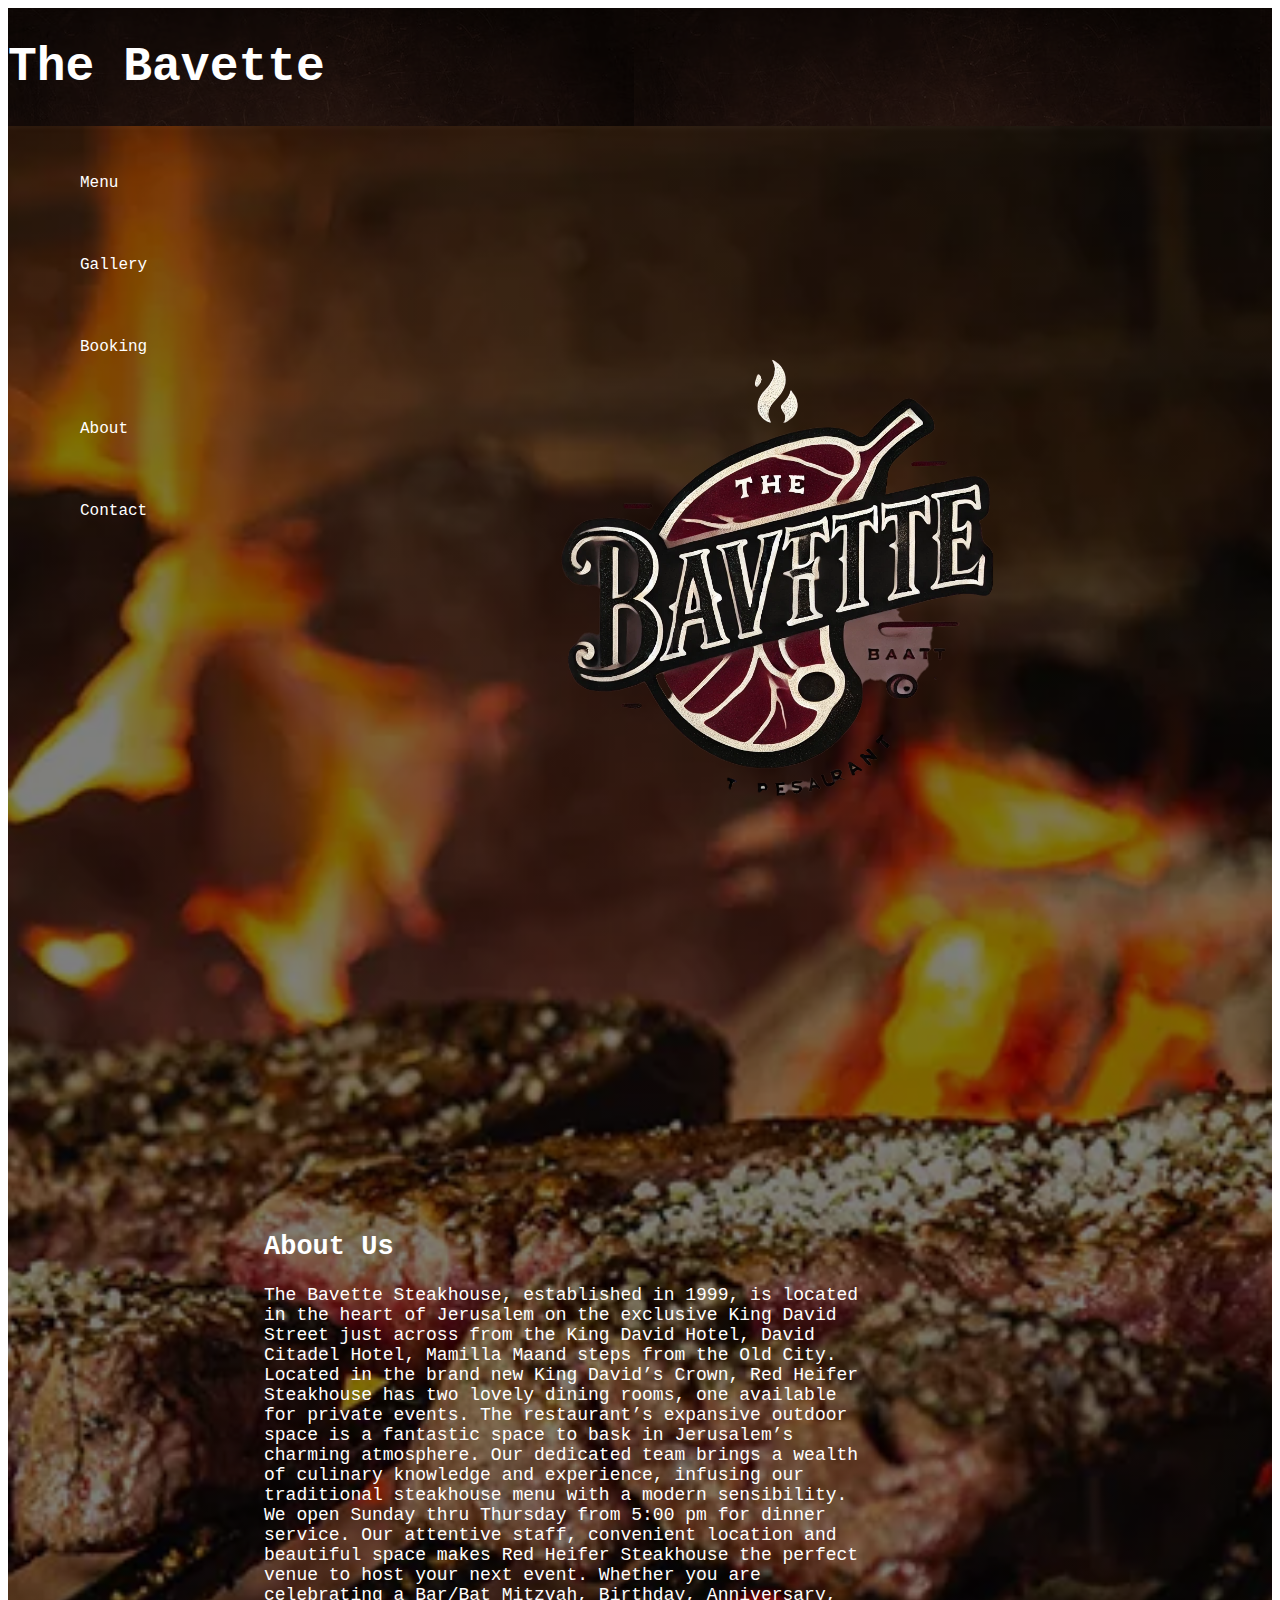
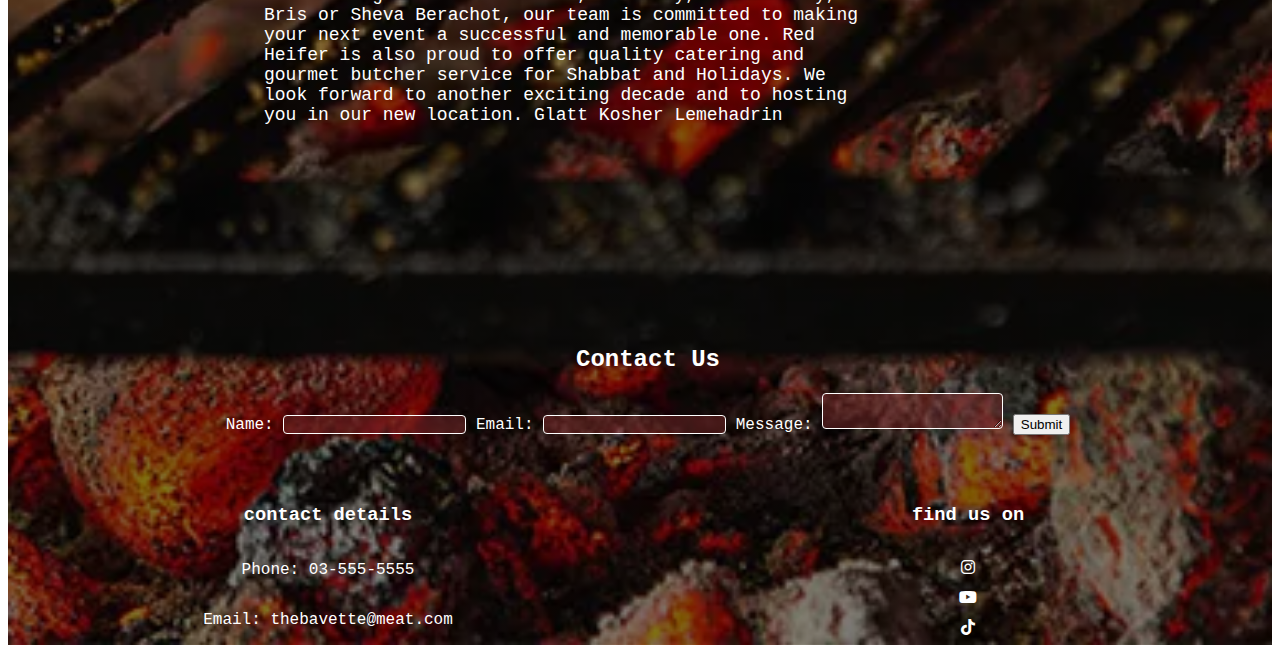
==== commit 15af48ec: "with the changements" ====
--- a/index.html
+++ b/index.html
@@ -4,100 +4,98 @@
 <head>
     <meta charset="UTF-8">
     <meta name="viewport" content="width=device-width, initial-scale=1.0">
-    <title>Document</title>
+    <title>Bavette</title>
+  <link rel="stylesheet" href="https://cdnjs.cloudflare.com/ajax/libs/font-awesome/6.0.0-beta3/css/all.min.css">
+    <link rel="stylesheet" href="style.css">
+
+</head>
+
+<body>
 
 
-</head>
-<link rel="stylesheet" href="">
-<link rel="stylesheet" href="style.css">
 
-<body>
-    <header>
-        <h1>The Bavette</h1>
-    </header>
-    <div class="image-background">
-            <div class="background-container">
-                <aside>
-                    <ul>
-                        <li><a href="#">Menu</a></li>
-                        <li><a href="gallery.html">Gallery</a></li>
-                        <li><a href="Booking.html">Booking</a></li>
-                        <li><a href="#about">About</a></li>
-                        <li><a href="#contact">Contact</a></li>
-                    </ul>
-                </aside>
-                <main>
-                    <div class="about" id="about">
-                        <h2>About Us</h2>
-                        <p>The Bavette Steakhouse, established in 1999, is located in the heart of Jerusalem on
-                            the exclusive
-                            King David
-                            Street just across from the King David Hotel, David Citadel Hotel, Mamilla Maand
-                            steps from the Old
-                            City.
-                            Located in the brand new King David’s Crown, Red Heifer Steakhouse has two lovely
-                            dining rooms, one
-                            available for private events. The restaurant’s expansive outdoor space is a
-                            fantastic space to bask
-                            in
-                            Jerusalem’s charming atmosphere.
+        <header>
+            <h1>The Bavette</h1>
+        </header>
+       <div class="image-background"> 
+        <div class="background-container">
+<aside>
+                <ul>
+                    <li><a href="menu.html">Menu</a></li>
+                    <li><a href="gallery.html">Gallery</a></li>
+                    <li><a href="booking.html">Booking</a></li>
+                    <li><a href="#about">About</a></li>
+                    <li><a href="#contact">Contact</a></li>
 
-                            Our dedicated team brings a wealth of culinary knowledge and experience, infusing
-                            our traditional
-                            steakhouse
-                            menu with a modern sensibility.
 
-                            We open Sunday thru Thursday from 5:00 pm for dinner service. Our attentive staff,
-                            convenient
-                            location and
-                            beautiful space makes Red Heifer Steakhouse the perfect venue to host your next
-                            event. Whether you
-                            are
-                            celebrating a Bar/Bat Mitzvah, Birthday, Anniversary, Bris or Sheva Berachot, our
-                            team is committed
-                            to
-                            making your next event a successful and memorable one. Red Heifer is also proud to
-                            offer quality
-                            catering
-                            and gourmet butcher service for Shabbat and Holidays.
+                </ul>
+        </aside>
+        <div class="logo">
+            <img src="images/logo.webp" alt="logo">
+        </div>
+        <main>
+            
+            <div class="about" id="about">
+                <h2>About Us</h2>
+                <p>The Bavette Steakhouse, established in 1999, is located in the heart of Jerusalem on the exclusive
+                    King David
+                    Street just across from the King David Hotel, David Citadel Hotel, Mamilla Maand steps from the Old
+                    City.
+                    Located in the brand new King David’s Crown, Red Heifer Steakhouse has two lovely dining rooms, one
+                    available for private events. The restaurant’s expansive outdoor space is a fantastic space to bask
+                    in
+                    Jerusalem’s charming atmosphere.
 
-                            We look forward to another exciting decade and to hosting you in our new location.
+                    Our dedicated team brings a wealth of culinary knowledge and experience, infusing our traditional
+                    steakhouse
+                    menu with a modern sensibility.
 
-                            Glatt Kosher Lemehadrin</p>
+                    We open Sunday thru Thursday from 5:00 pm for dinner service. Our attentive staff, convenient
+                    location and
+                    beautiful space makes Red Heifer Steakhouse the perfect venue to host your next event. Whether you
+                    are
+                    celebrating a Bar/Bat Mitzvah, Birthday, Anniversary, Bris or Sheva Berachot, our team is committed
+                    to
+                    making your next event a successful and memorable one. Red Heifer is also proud to offer quality
+                    catering
+                    and gourmet butcher service for Shabbat and Holidays.
 
-                    </div>
-                </main>
-                <footer>
-                    <section id="contact">
+                    We look forward to another exciting decade and to hosting you in our new location.
 
-                        <h2>Contact Us</h2>
-                        <form action="#" method="post">
-                            <label for="name">Name:</label>
-                            <input type="text" id="name" name="name" required>
+                    Glatt Kosher Lemehadrin</p>
 
-                            <label for="email">Email:</label>
-                            <input type="email" id="email" name="email" required>
+            </div>
+        </main>
+        <footer>
+            <section id="contact">
 
-                            <label for="message">Message:</label>
-                            <textarea id="message" name="message" required></textarea>
+                <h2>Contact Us</h2>
+                <form action="#" method="post">
+                    <label for="name">Name:</label>
+                    <input type="text" id="name" name="name" required>
 
-                            <input type="submit" value="Submit">
-                        </form>
-                    </section>
-                    <div class="contact-details">
-                        <h3>contact details</h3>
-                        <p>Phone: 03-555-5555</p>
-                        <p>Email: thebavette@meat.com</p>
-                    </div>
-                    <div class="social-media">
-                        <h3>find us on</h3>
-                        <i class="fa-brands fa-instagram"></i>
-                        <i class="fa-brands fa-x-twitter"></i>
-                        <i class="fa-brands fa-youtube"></i>
-                        <i class="fa-brands fa-tiktok"></i>
-                    </div>
-                </footer>
+                    <label for="email">Email:</label>
+                    <input type="email" id="email" name="email" required>
+
+                    <label for="message">Message:</label>
+                    <textarea id="message" name="message" required></textarea>
+
+                    <input type="submit" value="Submit">
+                </form>
+            </section>
+            <div class="contact-details">
+                <h3>contact details</h3>
+                <p>Phone: 03-555-5555</p>
+                <p>Email: thebavette@meat.com</p>
             </div>
+            <div class="social-media">
+                <h3>find us on</h3>
+                <i class="fa-brands fa-instagram"></i>
+                <i class="fa-brands fa-youtube"></i>
+                <i class="fa-brands fa-tiktok"></i>
+            </div>
+        </footer>
+    </div>
     </div>
 </body>
 
--- a/style.css
+++ b/style.css
@@ -1,54 +1,68 @@
-:root{
-    --color-text :white;    
-    
-    --font-text:  'Courier New', Courier, monospace;
-}
+:root {
+    --color-text: white;
+
+    --font-text: 'Courier New', Courier, monospace;
+}
+
 .image-background {
-    background-image: linear-gradient(rgba(0, 0, 0, 0.5), rgba(0, 0, 0, 0.5)),url(./images/image.png) ;
+    background-image: linear-gradient(rgba(0, 0, 0, 0.5), rgba(0, 0, 0, 0.5)), url(/images/image.png);
     background-size: cover;
     background-position: center;
-   }
-   body{
-    display: flex;
-flex-direction: column;
-}
+}
+
+body {
+    display: flex;
+    flex-direction: column;
+}
+
 .background-container {
     display: grid;
-    grid-template-columns: 20vw auto;
-    grid-template-rows:  100vh auto auto;
+    grid-template-columns: 20vw 80vw;
+    grid-template-rows: 100vh auto auto;
 
 }
 
 header {
-  background-image:linear-gradient(rgba(0, 0, 0, 0.3), rgba(0, 0, 0, 0.8)),url(./images/backgroud_header.jpeg) ;
+    background-image: linear-gradient(rgba(0, 0, 0, 0.7), rgba(0, 0, 0, 0.7)), url(/images/backgroud_header.jpeg);
     color: var(--color-text);
     font-family: var(--font-text);
-    
-
-}   
+font-size: 24px;
+
+}
 
 aside {
-    grid-column: 1/3;
+    grid-column: 1/2;
     grid-row: 1/2;
 
-    }
-     ul  {
-       display: flex;
-       flex-direction: column;  
-    list-style-type: none; 
-
- }
-aside  ul li a{
+}
+
+ul {
+    display: flex;
+    flex-direction: column;
+    list-style-type: none;
+
+}
+
+aside ul li a {
     display: block;
     text-decoration: none;
     padding: 2rem;
     color: var(--color-text);
-font-family: 'Courier New', Courier, monospace;
-
-}
-a:hover{
+    font-family: 'Courier New', Courier, monospace;
+
+}
+
+a:hover {
     font-size: 1.5rem;
     transition: 300ms;
+}
+
+.logo {
+    grid-column: 2/3;
+    grid-row: 1/2;
+    display: flex;
+    justify-content: center;
+
 }
 
 main {
@@ -56,32 +70,41 @@
     grid-row: 2/3;
     height: 100vh;
     display: flex;
+    flex-direction: column;
     justify-content: center;
     color: var(--color-text);
     font-family: var(--font-text);
 
 }
 
-.about{
- width: 60%;
- font-size: large;
+.logo>img {
+    scale: 0.6;
+
+}
+
+.about {
+    width: 60%;
+    font-size: large;
 
 }
 
 footer {
-display: grid;
+    display: grid;
     grid-column: 1/3;
     grid-row: 3/4;
     grid-template-columns: 1fr 1fr;
-grid-template-rows: 1fr 1fr;
-color: var(--color-text);
-font-family: var(--font-text);
-
-}
-input:not([type=submit]), textarea {
-background-color: rgba(121, 43, 43, 0.499);
-border: white 1px solid;
-border-radius: 4px;}
+    grid-template-rows: 1fr 1fr;
+    color: var(--color-text);
+    font-family: var(--font-text);
+
+}
+
+input:not([type=submit]),
+textarea {
+    background-color: rgba(121, 43, 43, 0.499);
+    border: white 1px solid;
+    border-radius: 4px;
+}
 
 #contact {
     grid-column: 1/3;
@@ -90,6 +113,7 @@
     flex-direction: column;
     align-items: center;
 }
+
 .contact-details {
     grid-column: 1/2;
     grid-row: 2/3;
@@ -98,6 +122,7 @@
     align-items: center;
     justify-content: center;
 }
+
 .social-media {
     grid-column: 2/3;
     grid-row: 2/3;
@@ -107,34 +132,69 @@
     justify-content: space-between;
     margin-bottom: 10px;
 }
-@media screen and (max-width: 600px) {
+
+@media screen and (max-width: 800px) {
     .background-container {
+        grid-template-columns: 100%;
+        grid-template-rows: auto auto auto auto;
+    }
+    
+    .logo {
+        grid-column: 1/2;
+        grid-row: 2/3;
+
+    }
+    .logo>img {
+        scale: 0.4;
+    }
+
+    aside {
+        grid-template-columns: 1/2;
+        grid-template-rows: 1/2;
+    }
+
+   
+    main{
+        grid-column: 1/2;
+        grid-row: 3/4;
+    }
+
+    .about {
+        width: 100%;
+    }
+
+    aside ul {
+        align-items: center;
+    }
+
+    footer {
+        grid-column: 1/2;
+        grid-row: 4/5;
         grid-template-columns: 1fr;
-        grid-template-rows:  100vh auto auto;
-    }
-   .about{width: 100%;}
-    
-   footer{
-    grid-template-columns: 1fr;
-    grid-template-rows: 1fr 1fr 1fr;}
+        grid-template-rows: 1fr 1fr 1fr;
+    }
+
     #contact {
         grid-column: 1/2;
         grid-row: 1/2;
     }
-    form{
+
+    form {
         display: flex;
         flex-direction: column;
     }
+
     .contact-details {
         grid-column: 1/2;
 
         grid-row: 2/3;
-        
-    }
+
+    }
+
     .social-media {
         grid-column: 1/2;
         grid-row: 3/4;
-       justify-content: space-evenly;
-        
+        justify-content: space-evenly;
+
     }
 }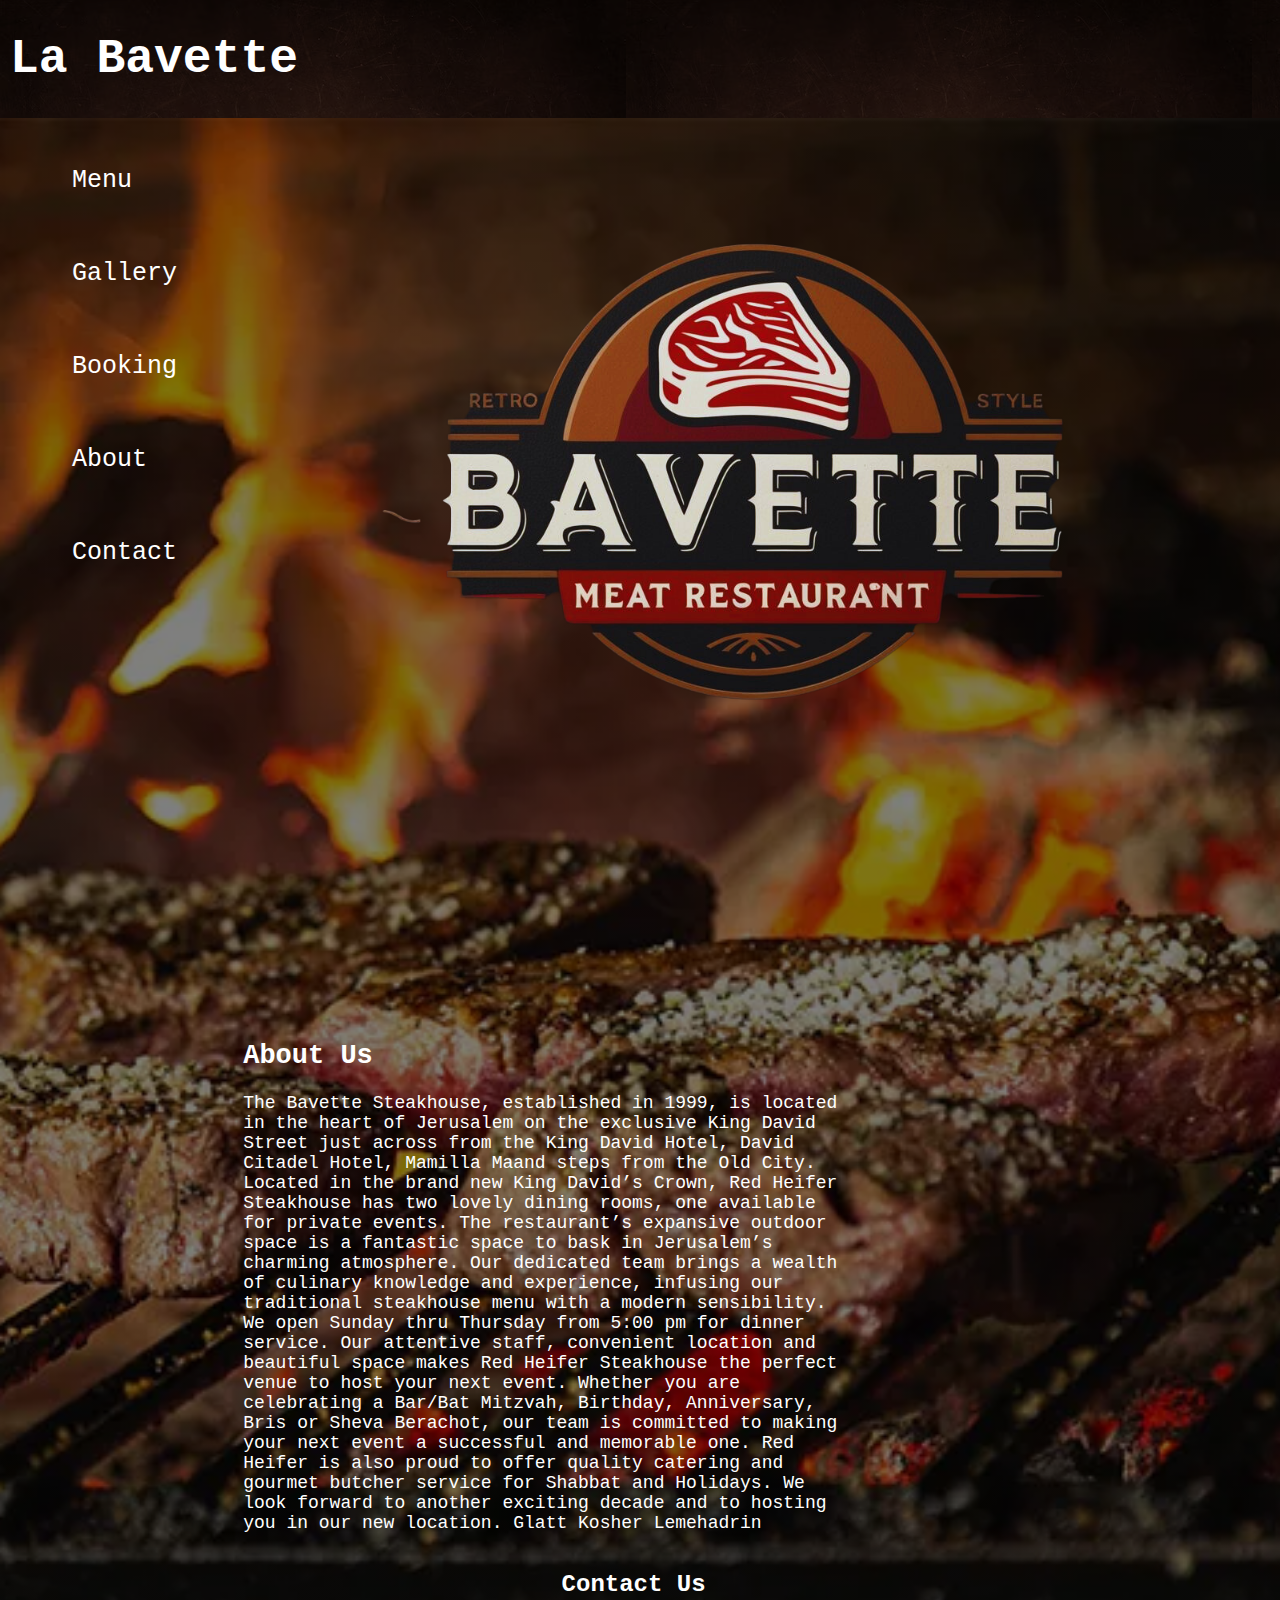
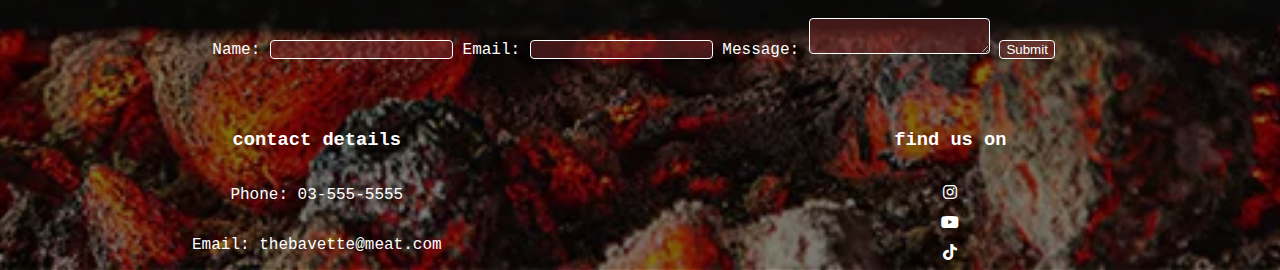
==== commit f42399ab: "final touch" ====
--- a/index.html
+++ b/index.html
@@ -15,7 +15,7 @@
 
 
         <header>
-            <h1>The Bavette</h1>
+            <h1>La Bavette</h1>
         </header>
        <div class="image-background"> 
         <div class="background-container">
@@ -31,7 +31,7 @@
                 </ul>
         </aside>
         <div class="logo">
-            <img src="images/logo.webp" alt="logo">
+            <img src="images/logo1.png" alt="logo">
         </div>
         <main>
             
--- a/style.css
+++ b/style.css
@@ -2,6 +2,10 @@
     --color-text: white;
 
     --font-text: 'Courier New', Courier, monospace;
+}
+body{
+    overflow-x: hidden;
+    margin: 0;
 }
 
 .image-background {
@@ -10,31 +14,30 @@
     background-position: center;
 }
 
-body {
-    display: flex;
-    flex-direction: column;
-}
+
 
 .background-container {
     display: grid;
-    grid-template-columns: 20vw 80vw;
-    grid-template-rows: 100vh auto auto;
+    grid-template-columns: 19vw 80vw;
+    grid-template-rows: 100vh auto auto ;
 
 }
 
 header {
+    padding-left: 10px;
     background-image: linear-gradient(rgba(0, 0, 0, 0.7), rgba(0, 0, 0, 0.7)), url(/images/backgroud_header.jpeg);
     color: var(--color-text);
     font-family: var(--font-text);
 font-size: 24px;
-
-}
+display: inline-block;
+width: 100%;}
 
 aside {
     grid-column: 1/2;
     grid-row: 1/2;
 
 }
+a{font-size: 25px;}
 
 ul {
     display: flex;
@@ -62,7 +65,7 @@
     grid-row: 1/2;
     display: flex;
     justify-content: center;
-
+align-items: flex-end;
 }
 
 main {
@@ -74,11 +77,12 @@
     justify-content: center;
     color: var(--color-text);
     font-family: var(--font-text);
-
+    height: auto;
 }
 
 .logo>img {
-    scale: 0.6;
+    scale: 0.8;
+  
 
 }
 
@@ -99,12 +103,25 @@
 
 }
 
-input:not([type=submit]),
-textarea {
+input:not([type=submit]), textarea{
     background-color: rgba(121, 43, 43, 0.499);
     border: white 1px solid;
     border-radius: 4px;
-}
+    color: white;
+}
+input[type=submit] {
+    background-color: rgba(121, 43, 43,0.499);
+    border: white 1px solid;
+    border-radius: 4px;
+    color: white;
+    
+}
+input[type=submit]:hover {
+    background-color: rgba(121, 43, 43, 0.699);
+    transition: 300ms;
+    scale: 1.1;
+}
+
 
 #contact {
     grid-column: 1/3;
@@ -133,11 +150,15 @@
     margin-bottom: 10px;
 }
 
-@media screen and (max-width: 800px) {
+@media screen and (max-width: 1000px) {
     .background-container {
         grid-template-columns: 100%;
         grid-template-rows: auto auto auto auto;
     }
+    header{
+        display: flex;
+justify-content: center;
+    }
     
     .logo {
         grid-column: 1/2;
@@ -146,6 +167,8 @@
     }
     .logo>img {
         scale: 0.4;
+        display: flex;
+justify-content: start;
     }
 
     aside {
